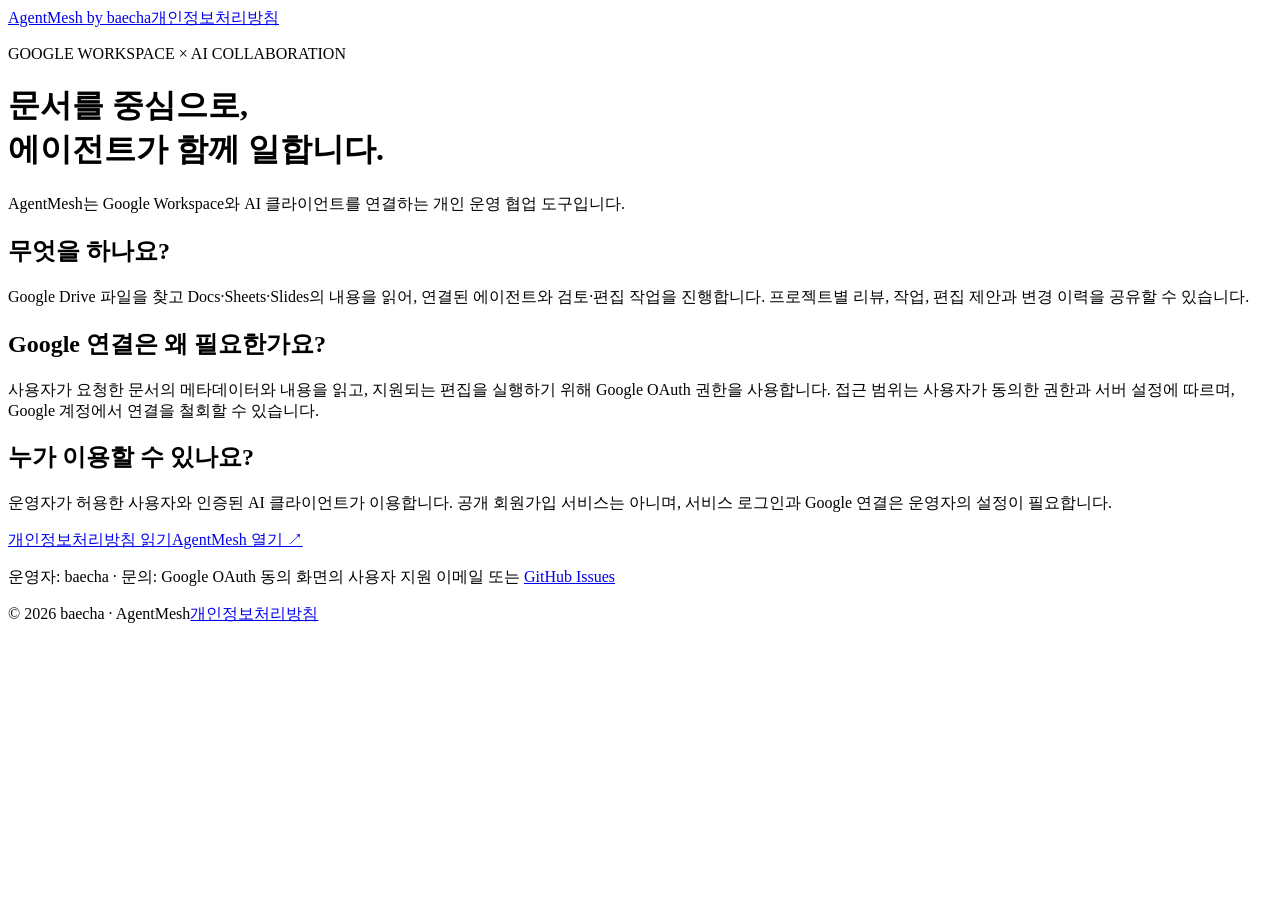
==== public/about/index.html @ e5e79e65 "Add AgentMesh privacy policy and public introduction for Pages" ====
<!doctype html>
<html lang="ko">
<head><meta charset="utf-8"><meta name="viewport" content="width=device-width, initial-scale=1"><title>AgentMesh · 서비스 소개</title><meta name="description" content="Google Workspace 문서를 AI 에이전트와 함께 읽고 검토하는 AgentMesh 서비스 소개"><link rel="canonical" href="https://private-policy.baecha.xyz/about/"><link rel="stylesheet" href="/style.css"></head>
<body><header class="top"><a class="brand" href="/about/">AgentMesh <span>by baecha</span></a><a href="/">개인정보처리방침</a></header><main id="main"><p class="eyebrow">GOOGLE WORKSPACE × AI COLLABORATION</p><h1>문서를 중심으로,<br>에이전트가 함께 일합니다.</h1><p class="intro">AgentMesh는 Google Workspace와 AI 클라이언트를 연결하는 개인 운영 협업 도구입니다.</p><section><h2>무엇을 하나요?</h2><p>Google Drive 파일을 찾고 Docs·Sheets·Slides의 내용을 읽어, 연결된 에이전트와 검토·편집 작업을 진행합니다. 프로젝트별 리뷰, 작업, 편집 제안과 변경 이력을 공유할 수 있습니다.</p></section><section><h2>Google 연결은 왜 필요한가요?</h2><p>사용자가 요청한 문서의 메타데이터와 내용을 읽고, 지원되는 편집을 실행하기 위해 Google OAuth 권한을 사용합니다. 접근 범위는 사용자가 동의한 권한과 서버 설정에 따르며, Google 계정에서 연결을 철회할 수 있습니다.</p></section><section><h2>누가 이용할 수 있나요?</h2><p>운영자가 허용한 사용자와 인증된 AI 클라이언트가 이용합니다. 공개 회원가입 서비스는 아니며, 서비스 로그인과 Google 연결은 운영자의 설정이 필요합니다.</p></section><div class="about-links"><a href="/">개인정보처리방침 읽기</a><a href="https://agentmesh.baecha.xyz/">AgentMesh 열기 ↗</a></div><section><p>운영자: baecha · 문의: Google OAuth 동의 화면의 사용자 지원 이메일 또는 <a href="https://github.com/baecha-samcha/private-policy/issues">GitHub Issues</a></p></section></main><footer><span>© 2026 baecha · AgentMesh</span><a href="/">개인정보처리방침</a></footer></body>
</html>
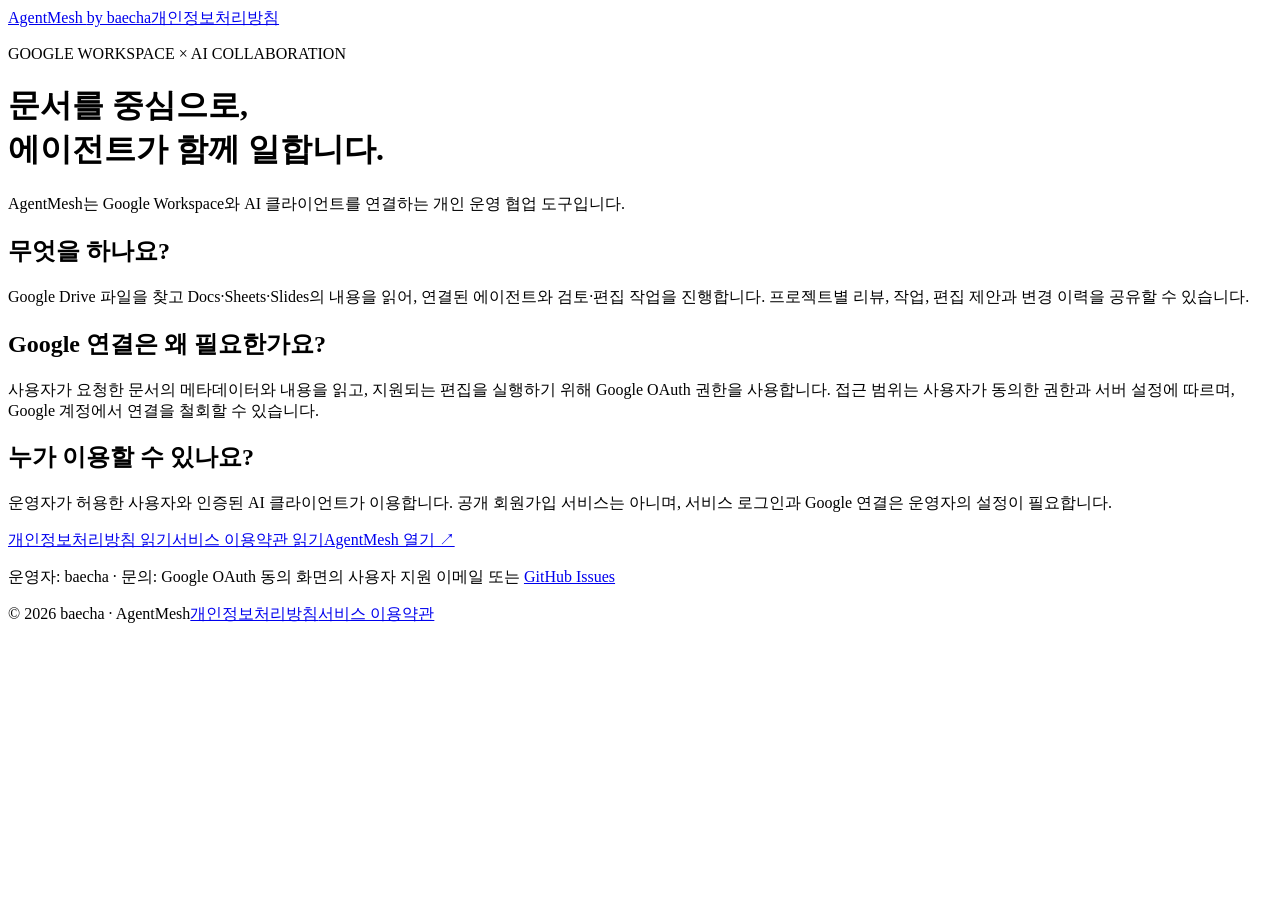
==== commit dd0e1b68: "Add AgentMesh terms of service and link legal pages" ====
--- a/public/about/index.html
+++ b/public/about/index.html
@@ -1,5 +1,5 @@
 <!doctype html>
 <html lang="ko">
 <head><meta charset="utf-8"><meta name="viewport" content="width=device-width, initial-scale=1"><title>AgentMesh · 서비스 소개</title><meta name="description" content="Google Workspace 문서를 AI 에이전트와 함께 읽고 검토하는 AgentMesh 서비스 소개"><link rel="canonical" href="https://private-policy.baecha.xyz/about/"><link rel="stylesheet" href="/style.css"></head>
-<body><header class="top"><a class="brand" href="/about/">AgentMesh <span>by baecha</span></a><a href="/">개인정보처리방침</a></header><main id="main"><p class="eyebrow">GOOGLE WORKSPACE × AI COLLABORATION</p><h1>문서를 중심으로,<br>에이전트가 함께 일합니다.</h1><p class="intro">AgentMesh는 Google Workspace와 AI 클라이언트를 연결하는 개인 운영 협업 도구입니다.</p><section><h2>무엇을 하나요?</h2><p>Google Drive 파일을 찾고 Docs·Sheets·Slides의 내용을 읽어, 연결된 에이전트와 검토·편집 작업을 진행합니다. 프로젝트별 리뷰, 작업, 편집 제안과 변경 이력을 공유할 수 있습니다.</p></section><section><h2>Google 연결은 왜 필요한가요?</h2><p>사용자가 요청한 문서의 메타데이터와 내용을 읽고, 지원되는 편집을 실행하기 위해 Google OAuth 권한을 사용합니다. 접근 범위는 사용자가 동의한 권한과 서버 설정에 따르며, Google 계정에서 연결을 철회할 수 있습니다.</p></section><section><h2>누가 이용할 수 있나요?</h2><p>운영자가 허용한 사용자와 인증된 AI 클라이언트가 이용합니다. 공개 회원가입 서비스는 아니며, 서비스 로그인과 Google 연결은 운영자의 설정이 필요합니다.</p></section><div class="about-links"><a href="/">개인정보처리방침 읽기</a><a href="https://agentmesh.baecha.xyz/">AgentMesh 열기 ↗</a></div><section><p>운영자: baecha · 문의: Google OAuth 동의 화면의 사용자 지원 이메일 또는 <a href="https://github.com/baecha-samcha/private-policy/issues">GitHub Issues</a></p></section></main><footer><span>© 2026 baecha · AgentMesh</span><a href="/">개인정보처리방침</a></footer></body>
+<body><header class="top"><a class="brand" href="/about/">AgentMesh <span>by baecha</span></a><a href="/">개인정보처리방침</a></header><main id="main"><p class="eyebrow">GOOGLE WORKSPACE × AI COLLABORATION</p><h1>문서를 중심으로,<br>에이전트가 함께 일합니다.</h1><p class="intro">AgentMesh는 Google Workspace와 AI 클라이언트를 연결하는 개인 운영 협업 도구입니다.</p><section><h2>무엇을 하나요?</h2><p>Google Drive 파일을 찾고 Docs·Sheets·Slides의 내용을 읽어, 연결된 에이전트와 검토·편집 작업을 진행합니다. 프로젝트별 리뷰, 작업, 편집 제안과 변경 이력을 공유할 수 있습니다.</p></section><section><h2>Google 연결은 왜 필요한가요?</h2><p>사용자가 요청한 문서의 메타데이터와 내용을 읽고, 지원되는 편집을 실행하기 위해 Google OAuth 권한을 사용합니다. 접근 범위는 사용자가 동의한 권한과 서버 설정에 따르며, Google 계정에서 연결을 철회할 수 있습니다.</p></section><section><h2>누가 이용할 수 있나요?</h2><p>운영자가 허용한 사용자와 인증된 AI 클라이언트가 이용합니다. 공개 회원가입 서비스는 아니며, 서비스 로그인과 Google 연결은 운영자의 설정이 필요합니다.</p></section><div class="about-links"><a href="/">개인정보처리방침 읽기</a><a href="/terms/">서비스 이용약관 읽기</a><a href="https://agentmesh.baecha.xyz/">AgentMesh 열기 ↗</a></div><section><p>운영자: baecha · 문의: Google OAuth 동의 화면의 사용자 지원 이메일 또는 <a href="https://github.com/baecha-samcha/private-policy/issues">GitHub Issues</a></p></section></main><footer><span>© 2026 baecha · AgentMesh</span><a href="/">개인정보처리방침</a><a href="/terms/">서비스 이용약관</a></footer></body>
 </html>
